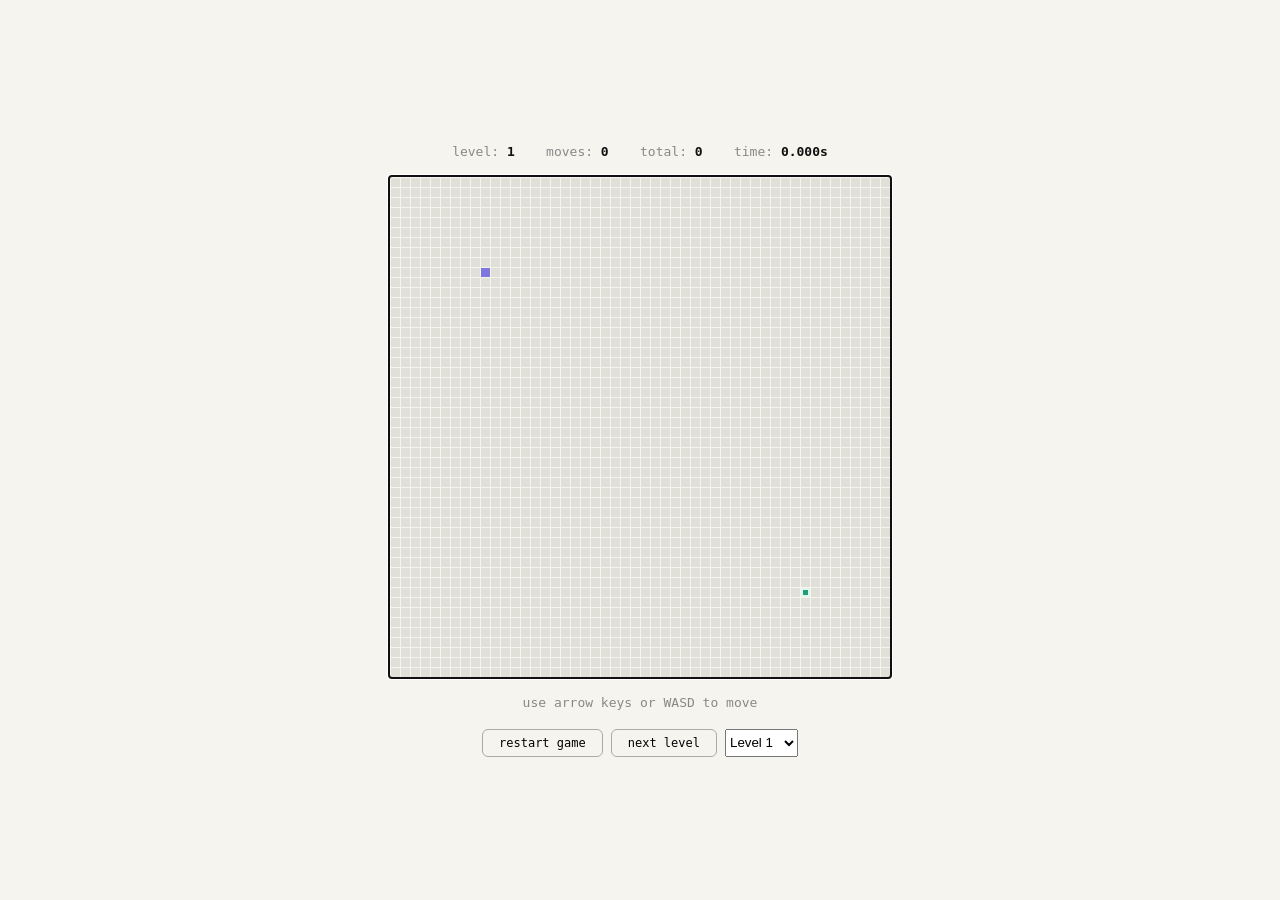
==== index.html @ 43f83187 "move files" ====
<!DOCTYPE html>
<html lang="en">
<head>
  <meta charset="UTF-8">
  <meta name="viewport" content="width=device-width, initial-scale=1.0">
  <title>Grid Game</title>
  <link rel="stylesheet" href="style.css">
</head>
<body>

  <div id="game-wrap">
    <div id="stats">
      level: <span id="level">1</span>
      &nbsp;&nbsp;
      moves: <span id="moves">0</span>
      &nbsp;&nbsp;
      total: <span id="total">0</span>
      &nbsp;&nbsp;
      time: <span id="timer">0.000s</span>
    </div>

    <canvas id="canvas" width="500" height="500" tabindex="0"></canvas>

    <div id="msg">use arrow keys or WASD to move</div>

    <!-- D-pad — touch devices only, hidden on desktop via CSS -->
    <div id="dpad">
      <div class="dpad-row">
        <div class="dbtn" id="btn-up">▲</div>
      </div>
      <div class="dpad-row">
        <div class="dbtn" id="btn-left">◀</div>
        <div class="dbtn empty"></div>
        <div class="dbtn" id="btn-right">▶</div>
      </div>
      <div class="dpad-row">
        <div class="dbtn" id="btn-down">▼</div>
      </div>
    </div>

    <div id="buttons">
      <button onclick="restartGame()">restart game</button>
      <button onclick="nextLevel()">next level</button>
      <!-- DEV ONLY — remove before shipping -->
      <select id="level-select" onchange="jumpToLevel(this.value)">
      </select>
    </div>
  </div>

  <!-- Score screen — hidden until game complete -->
  <div id="score-screen" style="display:none;">
    <div id="score-box">
      <div id="score-title">game complete</div>
      <div class="score-row">moves <span id="final-moves">0</span></div>
      <div class="score-row">time <span id="final-time">0.000s</span></div>
      <div class="score-row">time penalty <span id="final-penalty">0</span></div>
      <div class="score-divider"></div>
      <div class="score-row score-total">score <span id="final-score">0</span></div>
      <div id="score-note">lower is better</div>
      <button onclick="restartGame()">play again</button>
    </div>
  </div>

  <script src="levels.js"></script>
  <script src="game.js"></script>

</body>
</html>
---- style.css ----
* {
  box-sizing: border-box;
  margin: 0;
  padding: 0;
}

body {
  background: #f5f4ef;
  font-family: monospace;
  display: flex;
  justify-content: center;
  align-items: center;
  min-height: 100vh;
}

#game-wrap {
  display: flex;
  flex-direction: column;
  align-items: center;
  gap: 16px;
  padding: 2rem;
}

#stats {
  font-size: 13px;
  color: #888;
}

#stats span {
  color: #111;
  font-weight: 600;
}

#canvas {
  image-rendering: pixelated;
  border: 2px solid #aaa;
}

#msg {
  font-size: 13px;
  color: #888;
  height: 18px;
}

#buttons {
  display: flex;
  gap: 8px;
}

button {
  font-family: monospace;
  font-size: 12px;
  padding: 6px 16px;
  cursor: pointer;
  border: 1px solid #aaa;
  background: transparent;
  border-radius: 6px;
}

button:hover {
  background: #e8e7e2;
}

/* ─── Score screen ───────────────────────────────────────────── */

#score-screen {
  position: fixed;
  top: 0; left: 0;
  width: 100%; height: 100%;
  background: rgba(0, 0, 0, 0.75);
  display: flex;
  align-items: center;
  justify-content: center;
  font-family: monospace;
}

#score-box {
  background: #f5f4ef;
  border: 2px solid #aaa;
  border-radius: 8px;
  padding: 2rem 3rem;
  display: flex;
  flex-direction: column;
  gap: 12px;
  min-width: 280px;
}

#score-title {
  font-size: 18px;
  font-weight: 600;
  color: #111;
  margin-bottom: 8px;
  text-align: center;
  letter-spacing: 0.1em;
}

.score-row {
  display: flex;
  justify-content: space-between;
  font-size: 14px;
  color: #555;
}

.score-row span {
  color: #111;
  font-weight: 600;
}

.score-total {
  font-size: 18px;
  color: #111;
}

.score-total span {
  color: #7F77DD;
  font-size: 22px;
}

.score-divider {
  border-top: 1px solid #ddd;
  margin: 4px 0;
}

#score-note {
  font-size: 11px;
  color: #aaa;
  text-align: center;
}

#score-screen button {
  margin-top: 8px;
  font-family: monospace;
  font-size: 13px;
  padding: 8px 20px;
  cursor: pointer;
  border: 1px solid #aaa;
  background: transparent;
  border-radius: 6px;
  align-self: center;
}

#score-screen button:hover {
  background: #e8e7e2;
}

/* ─── D-pad — touch devices only ────────────────────────────── */

#dpad {
  display: none; /* hidden by default on desktop */
}

.dpad-row {
  display: flex;
  gap: 4px;
  justify-content: center;
}

.dbtn {
  width: 64px;
  height: 64px;
  display: flex;
  align-items: center;
  justify-content: center;
  font-size: 22px;
  border: 1px solid #aaa;
  border-radius: 8px;
  background: #fff;
  cursor: pointer;
  user-select: none;
  -webkit-user-select: none;
}

.dbtn:active {
  background: #e0dfd8;
}

.dbtn.empty {
  visibility: hidden;
}

/* Show d-pad only on touch screens */
@media (hover: none) and (pointer: coarse) {
  #dpad {
    display: flex;
    flex-direction: column;
    align-items: center;
    gap: 4px;
    margin: 4px 0;
  }
}
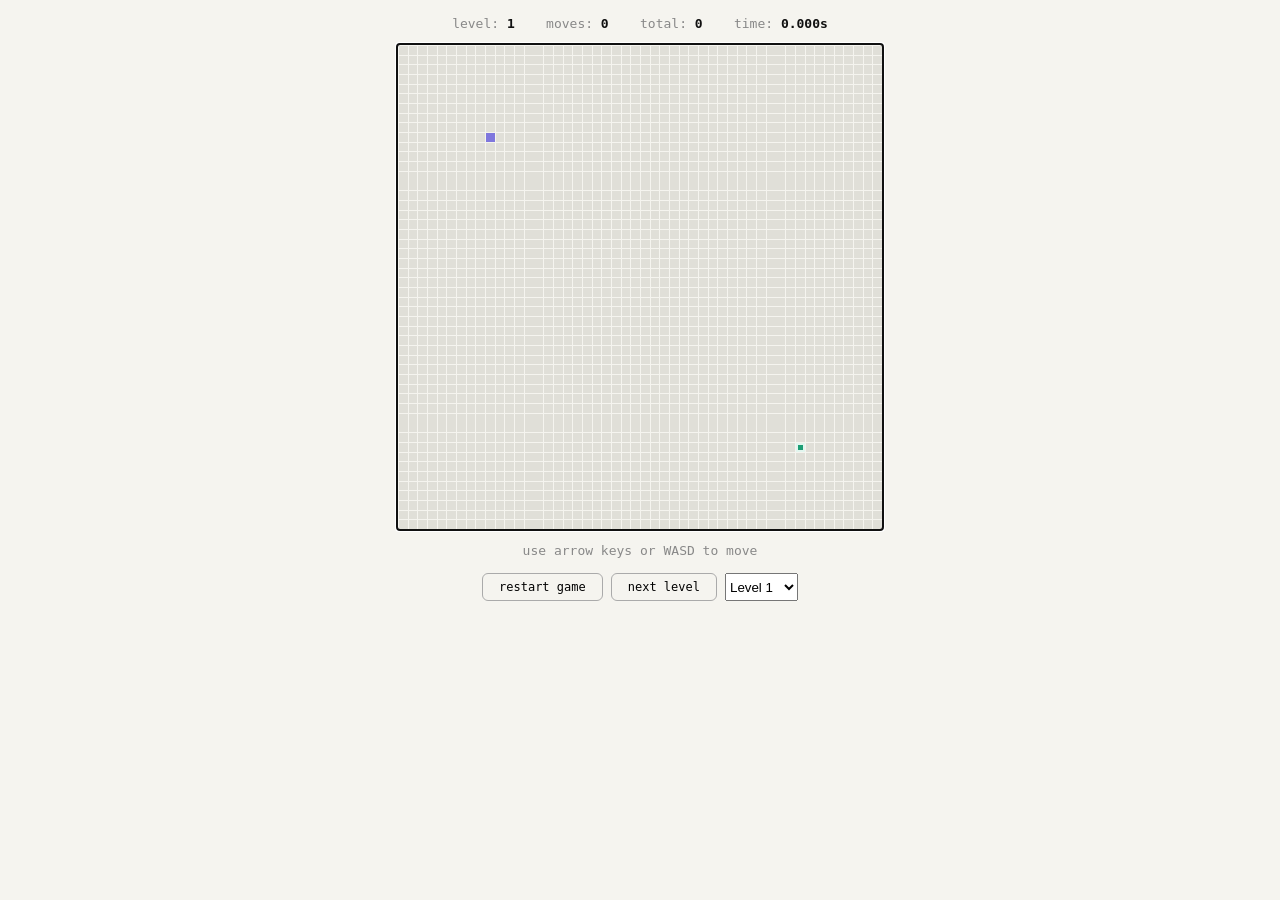
==== commit 5033b2b4: "fixed buttons" ====
--- a/index.html
+++ b/index.html
@@ -23,19 +23,23 @@
 
     <div id="msg">use arrow keys or WASD to move</div>
 
-    <!-- D-pad — touch devices only, hidden on desktop via CSS -->
-    <div id="dpad">
-      <div class="dpad-row">
-        <div class="dbtn" id="btn-up">▲</div>
+    <!-- Dual thumb controller — touch only, hidden on desktop -->
+    <div id="touch-controller">
+
+      <!-- Left half: up / left / down -->
+      <div class="half" id="half-left">
+        <div class="zone" id="zone-left-up">▲</div>
+        <div class="zone" id="zone-left-mid">◀</div>
+        <div class="zone" id="zone-left-down">▼</div>
       </div>
-      <div class="dpad-row">
-        <div class="dbtn" id="btn-left">◀</div>
-        <div class="dbtn empty"></div>
-        <div class="dbtn" id="btn-right">▶</div>
+
+      <!-- Right half: up / right / down -->
+      <div class="half" id="half-right">
+        <div class="zone" id="zone-right-up">▲</div>
+        <div class="zone" id="zone-right-mid">▶</div>
+        <div class="zone" id="zone-right-down">▼</div>
       </div>
-      <div class="dpad-row">
-        <div class="dbtn" id="btn-down">▼</div>
-      </div>
+
     </div>
 
     <div id="buttons">
@@ -65,4 +69,4 @@
   <script src="game.js"></script>
 
 </body>
-</html>+</html>
--- a/style.css
+++ b/style.css
@@ -9,7 +9,7 @@
   font-family: monospace;
   display: flex;
   justify-content: center;
-  align-items: center;
+  align-items: flex-start;
   min-height: 100vh;
 }
 
@@ -17,13 +17,17 @@
   display: flex;
   flex-direction: column;
   align-items: center;
-  gap: 16px;
-  padding: 2rem;
+  gap: 12px;
+  padding: 1rem;
+  width: 100%;
+  max-width: 520px;
 }
 
 #stats {
   font-size: 13px;
   color: #888;
+  text-align: center;
+  width: 100%;
 }
 
 #stats span {
@@ -34,17 +38,24 @@
 #canvas {
   image-rendering: pixelated;
   border: 2px solid #aaa;
+  width: 100%;
+  max-width: 500px;
+  height: auto;
+  display: block;
 }
 
 #msg {
   font-size: 13px;
   color: #888;
   height: 18px;
+  text-align: center;
 }
 
 #buttons {
   display: flex;
   gap: 8px;
+  justify-content: center;
+  flex-wrap: wrap;
 }
 
 button {
@@ -59,6 +70,49 @@
 
 button:hover {
   background: #e8e7e2;
+}
+
+/* ─── Dual thumb controller — hidden on desktop ──────────────── */
+
+#touch-controller {
+  display: none;
+}
+
+/* Show only on touch screens */
+@media (hover: none) and (pointer: coarse) {
+  #touch-controller {
+    display: flex;
+    width: 100%;
+    height: 180px;
+    gap: 4px;
+  }
+}
+
+.half {
+  flex: 1;
+  display: flex;
+  flex-direction: column;
+  gap: 2px;
+}
+
+.zone {
+  flex: 1;
+  display: flex;
+  align-items: center;
+  justify-content: center;
+  font-size: 20px;
+  color: #bbb;
+  background: #eeeee9;
+  border-radius: 8px;
+  border: 1px solid #ddd;
+  user-select: none;
+  -webkit-user-select: none;
+  cursor: pointer;
+}
+
+.zone:active {
+  background: #e0dfd8;
+  color: #7F77DD;
 }
 
 /* ─── Score screen ───────────────────────────────────────────── */
@@ -83,6 +137,7 @@
   flex-direction: column;
   gap: 12px;
   min-width: 280px;
+  max-width: 90vw;
 }
 
 #score-title {
@@ -142,49 +197,3 @@
 #score-screen button:hover {
   background: #e8e7e2;
 }
-
-/* ─── D-pad — touch devices only ────────────────────────────── */
-
-#dpad {
-  display: none; /* hidden by default on desktop */
-}
-
-.dpad-row {
-  display: flex;
-  gap: 4px;
-  justify-content: center;
-}
-
-.dbtn {
-  width: 64px;
-  height: 64px;
-  display: flex;
-  align-items: center;
-  justify-content: center;
-  font-size: 22px;
-  border: 1px solid #aaa;
-  border-radius: 8px;
-  background: #fff;
-  cursor: pointer;
-  user-select: none;
-  -webkit-user-select: none;
-}
-
-.dbtn:active {
-  background: #e0dfd8;
-}
-
-.dbtn.empty {
-  visibility: hidden;
-}
-
-/* Show d-pad only on touch screens */
-@media (hover: none) and (pointer: coarse) {
-  #dpad {
-    display: flex;
-    flex-direction: column;
-    align-items: center;
-    gap: 4px;
-    margin: 4px 0;
-  }
-}
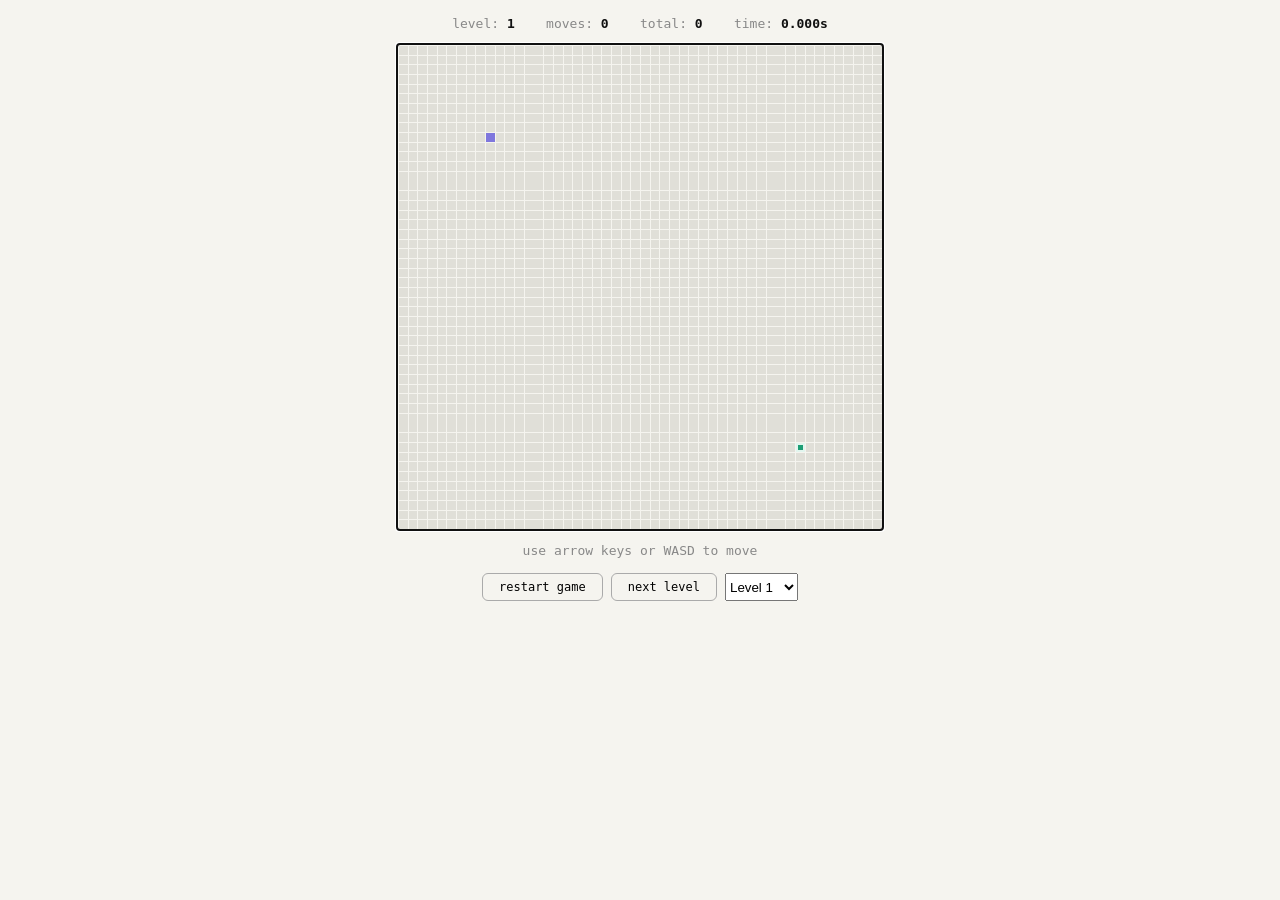
==== commit ee9bcd97: "fixed up down buttons" ====
--- a/index.html
+++ b/index.html
@@ -23,23 +23,14 @@
 
     <div id="msg">use arrow keys or WASD to move</div>
 
-    <!-- Dual thumb controller — touch only, hidden on desktop -->
+    <!-- Touch controller — hidden on desktop, shown on iOS/touch -->
     <div id="touch-controller">
-
-      <!-- Left half: up / left / down -->
-      <div class="half" id="half-left">
-        <div class="zone" id="zone-left-up">▲</div>
-        <div class="zone" id="zone-left-mid">◀</div>
-        <div class="zone" id="zone-left-down">▼</div>
+      <div class="zone" id="zone-up">▲</div>
+      <div id="touch-middle">
+        <div class="zone" id="zone-left">◀</div>
+        <div class="zone" id="zone-right">▶</div>
       </div>
-
-      <!-- Right half: up / right / down -->
-      <div class="half" id="half-right">
-        <div class="zone" id="zone-right-up">▲</div>
-        <div class="zone" id="zone-right-mid">▶</div>
-        <div class="zone" id="zone-right-down">▼</div>
-      </div>
-
+      <div class="zone" id="zone-down">▼</div>
     </div>
 
     <div id="buttons">
--- a/style.css
+++ b/style.css
@@ -72,7 +72,7 @@
   background: #e8e7e2;
 }
 
-/* ─── Dual thumb controller — hidden on desktop ──────────────── */
+/* ─── Touch controller — hidden on desktop ───────────────────── */
 
 #touch-controller {
   display: none;
@@ -82,16 +82,16 @@
 @media (hover: none) and (pointer: coarse) {
   #touch-controller {
     display: flex;
+    flex-direction: column;
     width: 100%;
-    height: 180px;
-    gap: 4px;
+    height: 200px;
+    gap: 2px;
   }
 }
 
-.half {
+#touch-middle {
+  display: flex;
   flex: 1;
-  display: flex;
-  flex-direction: column;
   gap: 2px;
 }
 
@@ -100,7 +100,7 @@
   display: flex;
   align-items: center;
   justify-content: center;
-  font-size: 20px;
+  font-size: 22px;
   color: #bbb;
   background: #eeeee9;
   border-radius: 8px;
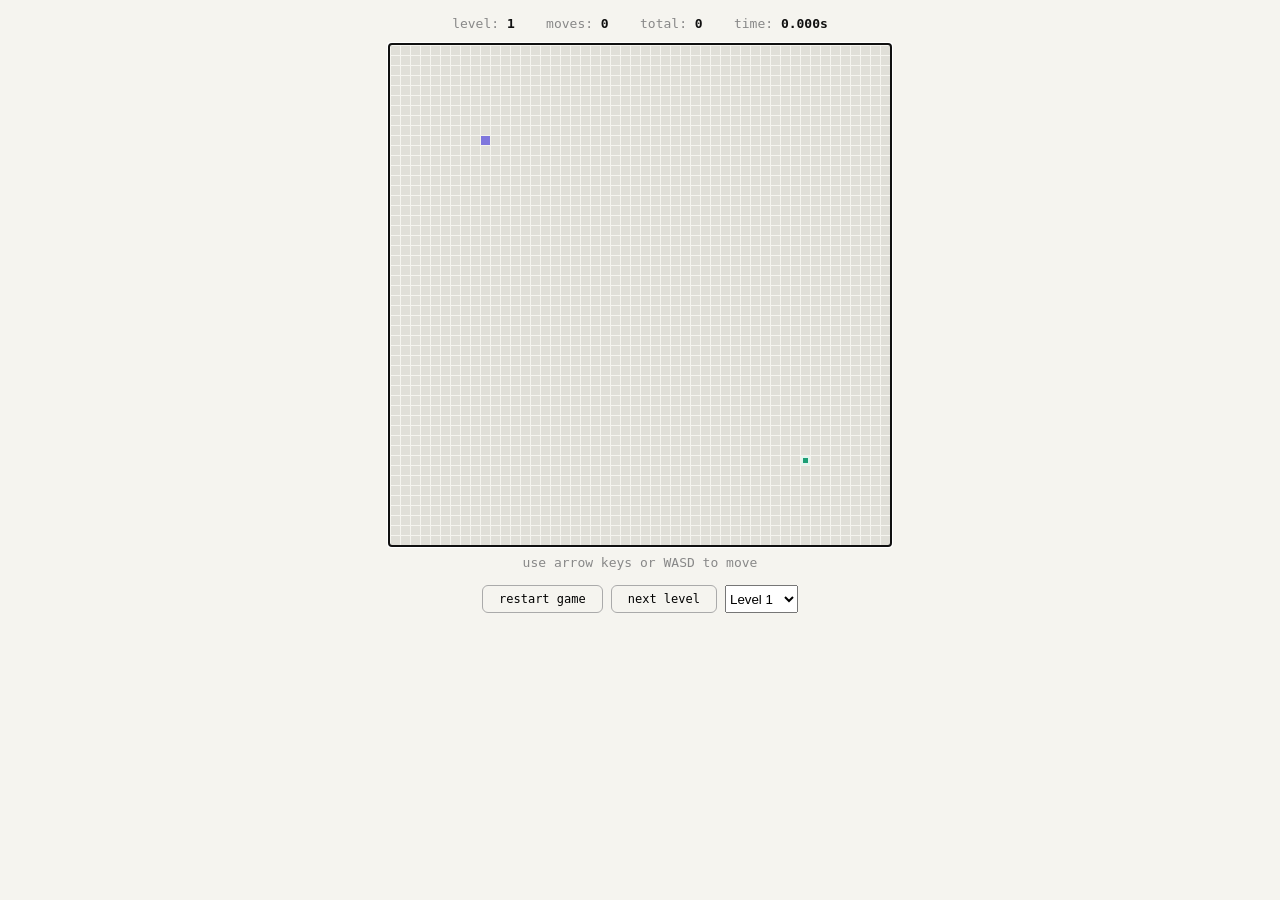
==== commit 58e7a246: "fixed up down buttons v1" ====
--- a/index.html
+++ b/index.html
@@ -19,7 +19,10 @@
       time: <span id="timer">0.000s</span>
     </div>
 
-    <canvas id="canvas" width="500" height="500" tabindex="0"></canvas>
+    <!-- Canvas wrapped so we can scale it on small screens -->
+    <div id="canvas-wrap">
+      <canvas id="canvas" width="500" height="500" tabindex="0"></canvas>
+    </div>
 
     <div id="msg">use arrow keys or WASD to move</div>
 
@@ -56,6 +59,21 @@
     </div>
   </div>
 
+  <script>
+    // Scale the canvas to fit the screen without distorting the drawing context
+    function scaleCanvas() {
+      const wrap = document.getElementById('canvas-wrap');
+      const canvas = document.getElementById('canvas');
+      const available = wrap.clientWidth;
+      const scale = Math.min(1, available / 500);
+      canvas.style.transform = `scale(${scale})`;
+      canvas.style.transformOrigin = 'top left';
+      wrap.style.height = (500 * scale) + 'px';
+    }
+    window.addEventListener('resize', scaleCanvas);
+    window.addEventListener('load', scaleCanvas);
+  </script>
+
   <script src="levels.js"></script>
   <script src="game.js"></script>
 
--- a/style.css
+++ b/style.css
@@ -35,13 +35,27 @@
   font-weight: 600;
 }
 
+/* Canvas — fixed size, never scaled via CSS */
 #canvas {
   image-rendering: pixelated;
   border: 2px solid #aaa;
-  width: 100%;
-  max-width: 500px;
-  height: auto;
   display: block;
+  /* width/height controlled by canvas attributes only, not CSS */
+}
+
+/* On small screens, scale canvas down proportionally using transform */
+@media (max-width: 520px) {
+  #canvas-wrap {
+    width: 100%;
+    overflow: hidden;
+    display: flex;
+    justify-content: center;
+  }
+
+  #canvas {
+    transform-origin: top center;
+    transform: scale(var(--canvas-scale, 1));
+  }
 }
 
 #msg {
@@ -76,17 +90,10 @@
 
 #touch-controller {
   display: none;
-}
-
-/* Show only on touch screens */
-@media (hover: none) and (pointer: coarse) {
-  #touch-controller {
-    display: flex;
-    flex-direction: column;
-    width: 100%;
-    height: 200px;
-    gap: 2px;
-  }
+  width: 100%;
+  height: 200px;
+  flex-direction: column;
+  gap: 2px;
 }
 
 #touch-middle {
@@ -108,11 +115,19 @@
   user-select: none;
   -webkit-user-select: none;
   cursor: pointer;
+  -webkit-tap-highlight-color: transparent;
 }
 
 .zone:active {
   background: #e0dfd8;
   color: #7F77DD;
+}
+
+/* Show controller only on touch screens */
+@media (hover: none) and (pointer: coarse) {
+  #touch-controller {
+    display: flex;
+  }
 }
 
 /* ─── Score screen ───────────────────────────────────────────── */
